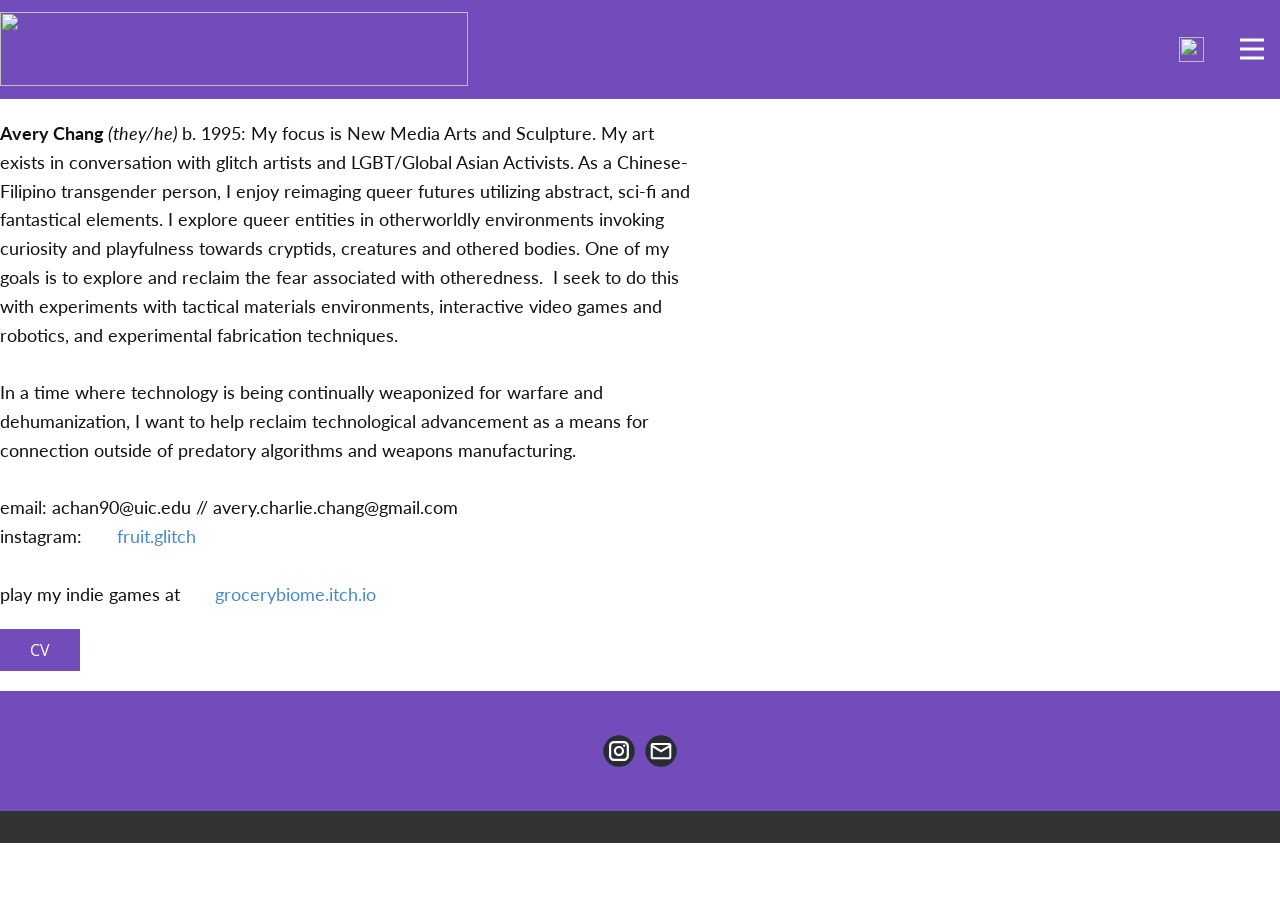
==== About.html @ c70c655f "Add files via upload website update, fixing header issues and adding new images" ====
<!DOCTYPE html>
<html style="font-size: 16px;" lang="en"><head>
    <meta name="viewport" content="width=device-width, initial-scale=1.0">
    <meta charset="utf-8">
    <meta name="keywords" content="">
    <meta name="description" content="">
    <title>About</title>
    <link rel="stylesheet" href="nicepage.css" media="screen">
<link rel="stylesheet" href="About.css" media="screen">
    <script class="u-script" type="text/javascript" src="jquery.js" defer=""></script>
    <script class="u-script" type="text/javascript" src="nicepage.js" defer=""></script>
    <meta name="generator" content="Nicepage 8.4.0, nicepage.com">
    
    
    
    
    <link id="u-page-google-font" rel="stylesheet" href="https://fonts.googleapis.com/css2?display=swap&amp;family=Roboto:ital,wght@0,100;0,200;0,300;0,400;0,500;0,600;0,700;0,800;0,900;1,100;1,200;1,300;1,400;1,500;1,600;1,700;1,800;1,900&amp;family=Open+Sans:ital,wght@0,300;0,400;0,500;0,600;0,700;0,800;1,300;1,400;1,500;1,600;1,700;1,800&amp;family=Lato:ital,wght@0,100;0,300;0,400;0,700;0,900;1,100;1,300;1,400;1,700;1,900">
    <script type="application/ld+json">{
		"@context": "http://schema.org",
		"@type": "Organization",
		"name": "Avery Chang - Portfolio",
		"sameAs": [
				"https://www.instagram.com/fruit.glitch/",
				"mailto:achan90@uic.edu?bcc=avery.charlie.chang%40gmail.com"
		]
}</script>
    <meta name="theme-color" content="#478ac9">
    <meta property="og:title" content="About">
    <meta property="og:description" content="">
    <meta property="og:type" content="website">
  <meta data-intl-tel-input-cdn-path="intlTelInput/"></head>
  <body data-path-to-root="./" data-include-products="false" class="u-body u-clearfix u-xl-mode" data-lang="en"><header class="u-clearfix u-header u-palette-2-base u-sticky u-sticky-64f5 u-valign-middle-xs u-header" id="header-1"><style class="u-sticky-style" data-style-id="64f5">.u-sticky-fixed.u-sticky-64f5:before, .u-body.u-sticky-fixed .u-sticky-64f5:before {
borders: top right bottom left !important; border-color: #404040 !important; border-width: 2px !important
} </style><nav class="u-align-right u-menu u-menu-hamburger u-offcanvas u-menu-1" role="navigation" data-responsive-from="XL">
        <div class="menu-collapse" style="font-size: 1rem; letter-spacing: 0px; text-transform: uppercase; font-weight: 500;">
          <a class="u-button-style u-custom-active-color u-custom-border u-custom-border-color u-custom-hover-color u-custom-left-right-menu-spacing u-custom-padding-bottom u-custom-text-active-color u-custom-text-color u-custom-text-decoration u-custom-text-hover-color u-custom-top-bottom-menu-spacing u-flip-vertical u-hamburger-link u-nav-link u-text-active-palette-2-dark-2 u-text-hover-palette-3-base u-hamburger-link-1" href="#" tabindex="-1" aria-label="Open menu" aria-controls="5b32">
            <svg class="u-svg-link" viewBox="0 0 24 24"><use xlink:href="#menu-hamburger"></use></svg>
            <svg class="u-svg-content" version="1.1" id="menu-hamburger" viewBox="0 0 16 16" x="0px" y="0px" xmlns:xlink="http://www.w3.org/1999/xlink" xmlns="http://www.w3.org/2000/svg"><g><rect y="1" width="16" height="2"></rect><rect y="7" width="16" height="2"></rect><rect y="13" width="16" height="2"></rect>
</g></svg>
          </a>
        </div>
        <div class="u-custom-menu u-nav-container">
          <ul role="menubar" class="u-nav u-spacing-2 u-unstyled u-nav-1"><li role="none" class="u-nav-item"><a role="menuitem" class="u-active-palette-1-base u-button-style u-hover-palette-1-light-1 u-nav-link u-text-active-white u-text-grey-90 u-text-hover-white u-nav-link-2" href="./">Home</a>
</li><li role="none" class="u-nav-item"><a role="menuitem" class="u-active-palette-1-base u-button-style u-hover-palette-1-light-1 u-nav-link u-text-active-white u-text-grey-90 u-text-hover-white u-nav-link-2" href="GashaponMachine.html">Gachapon Machine</a>
</li><li role="none" class="u-nav-item"><a role="menuitem" class="u-active-palette-1-base u-button-style u-hover-palette-1-light-1 u-nav-link u-text-active-white u-text-grey-90 u-text-hover-white u-nav-link-2" href="AR-boyfriends.html">AR - boyfriends</a>
</li><li role="none" class="u-nav-item"><a role="menuitem" class="u-active-palette-1-base u-button-style u-hover-palette-1-light-1 u-nav-link u-text-active-white u-text-grey-90 u-text-hover-white u-nav-link-2" href="QueerChineseGuardianLion.html">Queer Chinese Guardian Lions</a>
</li><li role="none" class="u-nav-item"><a role="menuitem" class="u-active-palette-1-base u-button-style u-hover-palette-1-light-1 u-nav-link u-text-active-white u-text-grey-90 u-text-hover-white u-nav-link-2" href="About.html">About</a>
</li></ul>
        </div>
        <div class="u-custom-menu u-nav-container-collapse" id="5b32" role="region" aria-label="Menu panel">
          <div class="u-container-style u-grey-80 u-inner-container-layout u-opacity u-opacity-95 u-sidenav">
            <div class="u-inner-container-layout u-sidenav-overflow">
              <div class="u-menu-close" tabindex="-1" aria-label="Close menu"></div>
              <ul class="u-align-left u-nav u-popupmenu-items u-text-hover-palette-3-base u-unstyled u-nav-2" role="menubar"><li role="none" class="u-nav-item"><a role="menuitem" class="u-button-style u-nav-link" href="./" style="padding-top: 20px; padding-bottom: 20px;">Home</a>
</li><li role="none" class="u-nav-item"><a role="menuitem" class="u-button-style u-nav-link" href="GashaponMachine.html" style="padding-top: 20px; padding-bottom: 20px;">Gachapon Machine</a>
</li><li role="none" class="u-nav-item"><a role="menuitem" class="u-button-style u-nav-link" href="AR-boyfriends.html" style="padding-top: 20px; padding-bottom: 20px;">AR - boyfriends</a>
</li><li role="none" class="u-nav-item"><a role="menuitem" class="u-button-style u-nav-link" href="QueerChineseGuardianLion.html" style="padding-top: 20px; padding-bottom: 20px;">Queer Chinese Guardian Lions</a>
</li><li role="none" class="u-nav-item"><a role="menuitem" class="u-button-style u-nav-link" href="About.html" style="padding-top: 20px; padding-bottom: 20px;">About</a>
</li></ul>
            </div>
          </div>
          <div class="u-grey-75 u-menu-overlay u-opacity u-opacity-70"></div>
        </div>
      </nav><span class="u-file-icon u-icon u-icon-rectangle u-icon-1" data-href="./" data-page-id="195886753" title="Home"><img src="images/69524-b90a68f3.png" alt=""></span><img class="u-image u-image-contain u-image-default u-image-1" src="images/AveryChang1-Screenshot1833828.png" alt="" data-image-width="1352" data-image-height="252"></header>
    <section class="u-clearfix u-section-1" id="block-2">
      <div class="data-layout-selected u-align-left-lg u-align-left-md u-align-left-sm u-align-left-xs u-clearfix u-expanded-width u-gutter-10 u-layout-wrap u-layout-wrap-1">
        <div class="u-layout" style="">
          <div class="u-layout-row" style="">
            <div class="u-container-style u-layout-cell u-size-33-xl u-size-35-lg u-size-37-md u-size-37-sm u-size-37-xs u-layout-cell-1">
              <div class="u-container-layout u-valign-top-lg u-valign-top-md u-valign-top-sm u-valign-top-xs u-container-layout-1">
                <p class="u-custom-font u-font-lato u-text u-text-1"><b style="">Avery Chang <span style="font-weight: 400; font-style: italic;">(they/he) </span><span style="font-weight: 400;">b. 1995: My focus is New Media Arts and Sculpture. My art exists in conversation with glitch artists and LGBT/Global Asian Activists. As a Chinese-Filipino transgender person, I enjoy reimaging queer futures utilizing abstract, sci-fi and fantastical elements. I explore queer entities in otherworldly environments invoking curiosity and playfulness towards cryptids, creatures and othered bodies. One of my goals is to explore and reclaim the fear associated with otheredness.&nbsp; I seek to do this with experiments with tactical materials environments, interactive video games and robotics, and experimental fabrication techniques.</span></b>
                  <br>
                  <br><b style=""><span style="font-weight: 400;">In a time where technology is being continually weaponized for warfare and dehumanization, I want to help reclaim technological advancement as a means for connection outside of predatory algorithms and weapons manufacturing.&nbsp;</span></b>
                  <br>
                  <br>email: achan90@uic.edu // avery.charlie.chang@gmail.com<br>instagram: <a href="https://www.instagram.com/fruit.glitch/" class="u-active-none u-border-none u-btn u-button-link u-button-style u-hover-none u-none u-text-palette-1-base u-btn-1">fruit.glitch</a>
                  <br>
                  <br>play my indie games at <a href="https://grocerybiome.itch.io" class="u-active-none u-border-none u-btn u-button-link u-button-style u-hover-none u-none u-text-palette-1-base u-btn-2" target="_blank">grocerybiome.itch.io</a>
                </p>
                <a href="files/AveryChang-ArtistCV.pdf" class="u-border-none u-btn u-btn-round u-button-style u-file-link u-hover-palette-3-base u-palette-2-base u-radius u-btn-3">CV </a>
              </div>
            </div>
            <div class="u-container-style u-image u-layout-cell u-size-23-md u-size-23-sm u-size-23-xs u-size-25-lg u-size-27-xl u-image-1" data-image-width="974" data-image-height="1300">
              <div class="u-container-layout u-container-layout-2"></div>
            </div>
          </div>
        </div>
      </div>
    </section>
    <section class="u-clearfix u-section-2" id="block-3">
      <div class="u-clearfix u-sheet u-sheet-1">
        <div class="custom-expanded u-align-left u-clearfix u-custom-html u-custom-html-1">
          <script src="https://cdnjs.cloudflare.com/ajax/libs/p5.js/1.9.0/p5.js"></script>
          <script src="https://cdnjs.cloudflare.com/ajax/libs/p5.js/1.9.0/addons/p5.sound.min.js"></script>
          <script src="p5.utils.min.js"></script>
          <link rel="stylesheet" type="text/css" href="style.css">
          <meta charset="utf-8">
          <main></main>
          <script src="selfportrait.js"></script>
        </div>
        <div class="custom-expanded u-align-right u-clearfix u-custom-html u-custom-html-2">
          <script src="https://cdnjs.cloudflare.com/ajax/libs/p5.js/1.9.0/p5.js"></script>
          <script src="https://cdnjs.cloudflare.com/ajax/libs/p5.js/1.9.0/addons/p5.sound.min.js"></script>
          <script src="p5.utils.min.js"></script>
          <link rel="stylesheet" type="text/css" href="style.css">
          <meta charset="utf-8">
          <main></main>
          <script src="selfportrait1.js"></script>
        </div>
      </div>
    </section>
    
    
    
    <footer class="u-clearfix u-footer u-palette-2-base u-footer" id="footer-1"><div class="u-clearfix u-sheet u-valign-middle-xs u-sheet-1">
        <div class="u-align-left u-social-icons u-social-icons-1">
          <a class="u-social-url" title="instagram" target="_blank" href="https://www.instagram.com/fruit.glitch/"><span class="u-icon u-social-icon u-social-instagram u-text-palette-5-dark-3"><svg class="u-svg-link" preserveAspectRatio="xMidYMin slice" viewBox="0 0 112 112" style=""><use xlink:href="#svg-2be6"></use></svg><svg class="u-svg-content" viewBox="0 0 112 112" x="0" y="0" id="svg-2be6"><circle fill="currentColor" cx="56.1" cy="56.1" r="55"></circle><path fill="#FFFFFF" d="M55.9,38.2c-9.9,0-17.9,8-17.9,17.9C38,66,46,74,55.9,74c9.9,0,17.9-8,17.9-17.9C73.8,46.2,65.8,38.2,55.9,38.2
      z M55.9,66.4c-5.7,0-10.3-4.6-10.3-10.3c-0.1-5.7,4.6-10.3,10.3-10.3c5.7,0,10.3,4.6,10.3,10.3C66.2,61.8,61.6,66.4,55.9,66.4z"></path><path fill="#FFFFFF" d="M74.3,33.5c-2.3,0-4.2,1.9-4.2,4.2s1.9,4.2,4.2,4.2s4.2-1.9,4.2-4.2S76.6,33.5,74.3,33.5z"></path><path fill="#FFFFFF" d="M73.1,21.3H38.6c-9.7,0-17.5,7.9-17.5,17.5v34.5c0,9.7,7.9,17.6,17.5,17.6h34.5c9.7,0,17.5-7.9,17.5-17.5V38.8
      C90.6,29.1,82.7,21.3,73.1,21.3z M83,73.3c0,5.5-4.5,9.9-9.9,9.9H38.6c-5.5,0-9.9-4.5-9.9-9.9V38.8c0-5.5,4.5-9.9,9.9-9.9h34.5
      c5.5,0,9.9,4.5,9.9,9.9V73.3z"></path></svg></span>
          </a>
          <a class="u-social-url" target="_blank" data-type="Email" title="Email" href="mailto:achan90@uic.edu?bcc=avery.charlie.chang%40gmail.com"><span class="u-icon u-social-email u-social-icon u-text-palette-5-dark-3 u-icon-2"><svg class="u-svg-link" preserveAspectRatio="xMidYMin slice" viewBox="0 0 112 112" style=""><use xlink:href="#svg-284f"></use></svg><svg class="u-svg-content" viewBox="0 0 112 112" x="0" y="0" id="svg-284f"><circle fill="currentColor" cx="56.1" cy="56.1" r="55"></circle><path id="path3864" fill="#FFFFFF" d="M27.2,28h57.6c4,0,7.2,3.2,7.2,7.2l0,0v42.7c0,3.9-3.2,7.2-7.2,7.2l0,0H27.2
	c-4,0-7.2-3.2-7.2-7.2V35.2C20,31.1,23.2,28,27.2,28 M56,52.9l28.8-17.8H27.2L56,52.9 M27.2,77.7h57.6V43.5L56,61.3L27.2,43.5V77.7z
	"></path></svg></span>
          </a>
        </div>
      </div></footer>
    <section class="u-backlink u-clearfix u-grey-80"></section>
  
</body></html>
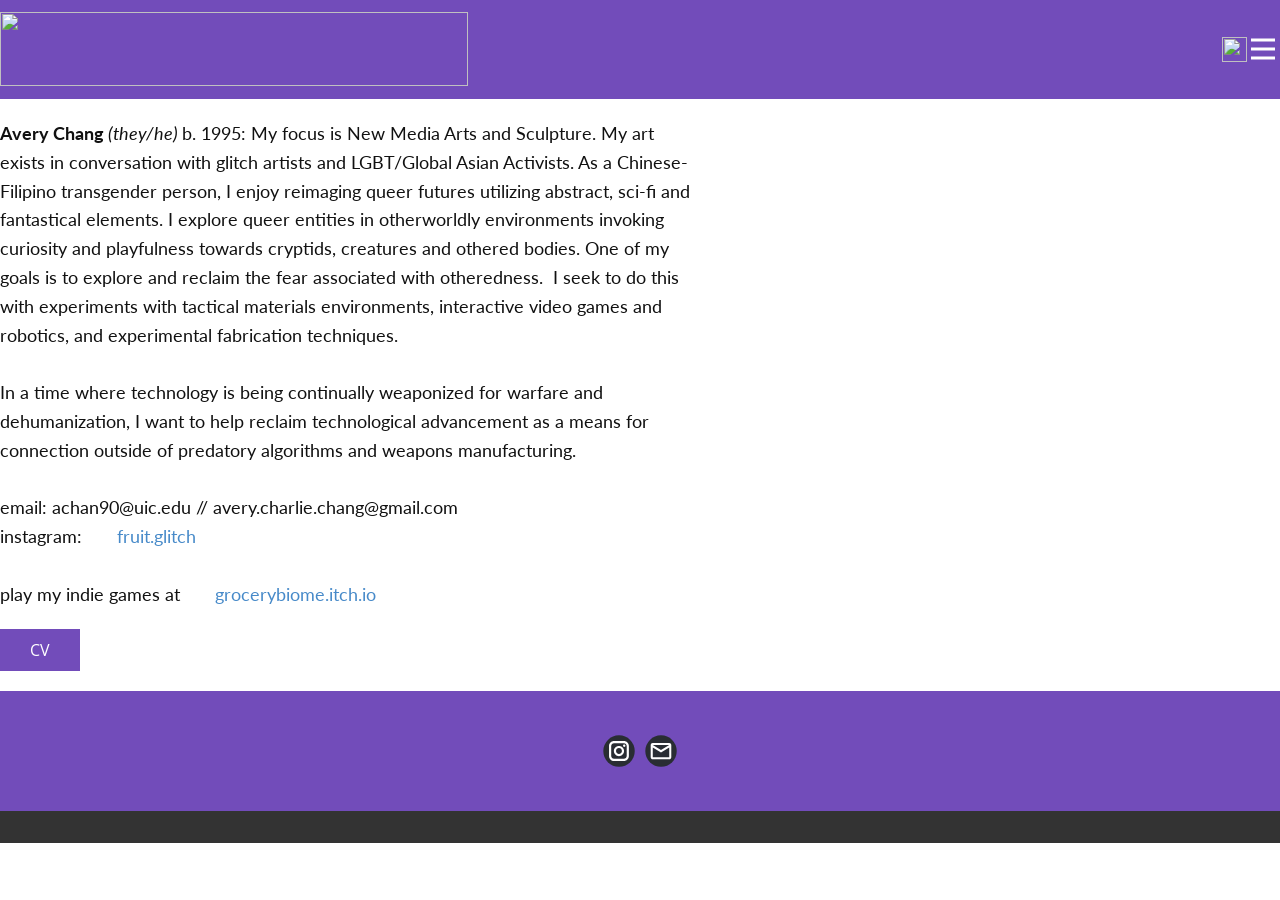
==== commit 15a3d028: "Add files via upload" ====
--- a/About.html
+++ b/About.html
@@ -61,7 +61,7 @@
           </div>
           <div class="u-grey-75 u-menu-overlay u-opacity u-opacity-70"></div>
         </div>
-      </nav><span class="u-file-icon u-icon u-icon-rectangle u-icon-1" data-href="./" data-page-id="195886753" title="Home"><img src="images/69524-b90a68f3.png" alt=""></span><img class="u-image u-image-contain u-image-default u-image-1" src="images/AveryChang1-Screenshot1833828.png" alt="" data-image-width="1352" data-image-height="252"></header>
+      </nav><span class="u-align-right u-file-icon u-icon u-icon-rectangle u-icon-1" data-href="./" data-page-id="195886753" title="Home"><img src="images/69524-b90a68f3.png" alt=""></span><img class="u-image u-image-contain u-image-default u-image-1" src="images/AveryChang1-Screenshot1833828.png" alt="" data-image-width="1352" data-image-height="252"></header>
     <section class="u-clearfix u-section-1" id="block-2">
       <div class="data-layout-selected u-align-left-lg u-align-left-md u-align-left-sm u-align-left-xs u-clearfix u-expanded-width u-gutter-10 u-layout-wrap u-layout-wrap-1">
         <div class="u-layout" style="">
--- a/nicepage.css
+++ b/nicepage.css
@@ -46725,7 +46725,7 @@
 }
 
 .u-header .u-menu-1 {
-  margin: 33px 16px 0 auto;
+  margin: 33px 5px 0 auto;
 }
 
 .u-header .u-hamburger-link-1 {
@@ -46757,7 +46757,7 @@
   width: 31px;
   height: 31px;
   color: rgb(255, 255, 255) !important;
-  margin: -31px calc(((100% - 1140px) / 2)  + 3px) 0 auto;
+  margin: -31px 30px 0 auto;
   padding: 3px;
 }
 
@@ -46769,7 +46769,6 @@
 @media (max-width: 1199px) {
   .u-header .u-menu-1 {
     width: auto;
-    margin-right: 16px;
   }
 
   .u-header .u-nav-2 {
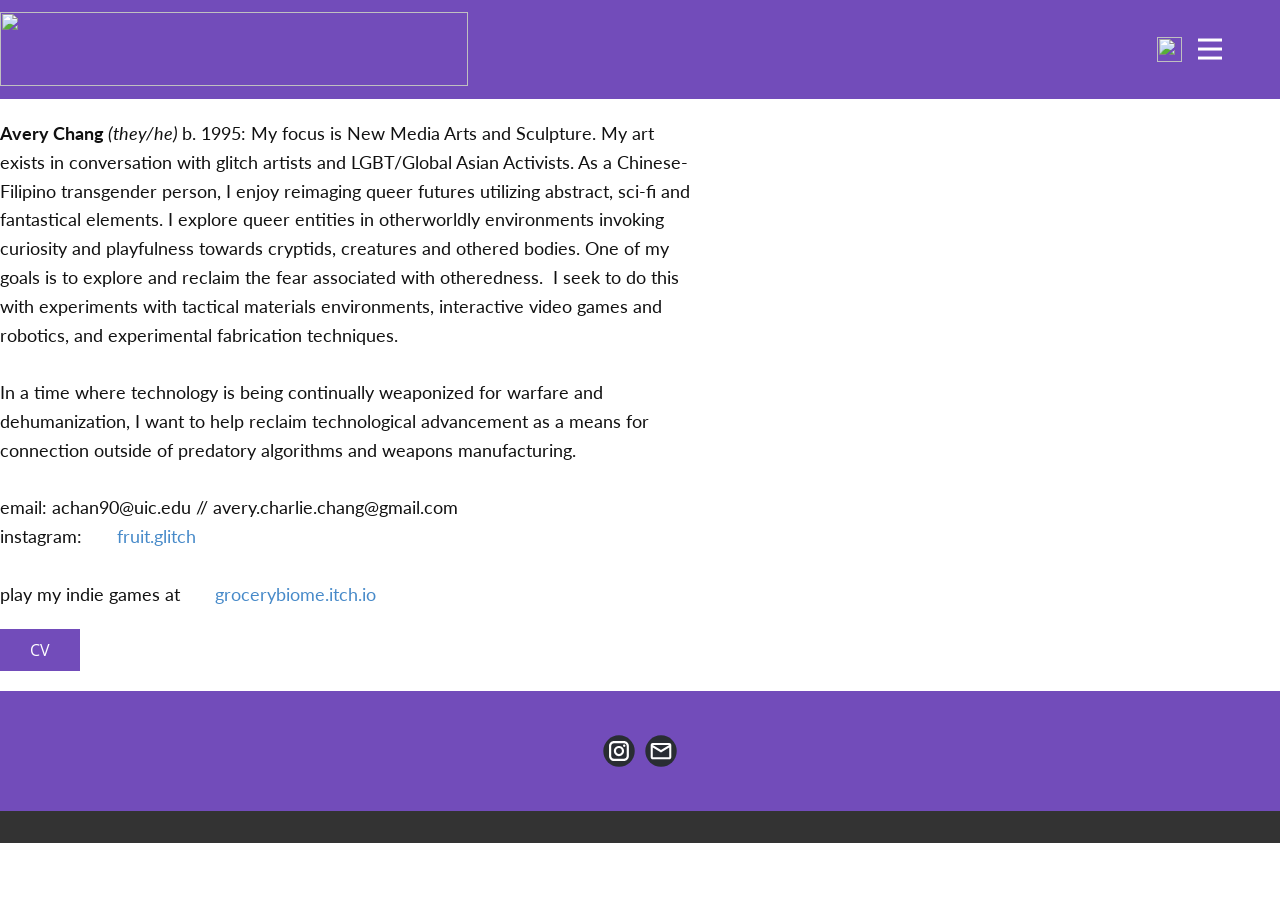
==== commit d692545a: "Add files via upload" ====
--- a/About.html
+++ b/About.html
@@ -29,7 +29,7 @@
     <meta property="og:description" content="">
     <meta property="og:type" content="website">
   <meta data-intl-tel-input-cdn-path="intlTelInput/"></head>
-  <body data-path-to-root="./" data-include-products="false" class="u-body u-clearfix u-xl-mode" data-lang="en"><header class="u-clearfix u-header u-palette-2-base u-sticky u-sticky-64f5 u-valign-middle-xs u-header" id="header-1"><style class="u-sticky-style" data-style-id="64f5">.u-sticky-fixed.u-sticky-64f5:before, .u-body.u-sticky-fixed .u-sticky-64f5:before {
+  <body data-path-to-root="./" data-include-products="false" class="u-body u-clearfix u-xl-mode" data-lang="en"><header class="u-clearfix u-header u-palette-2-base u-sticky-64f5 u-valign-middle-xs u-header" id="header-1"><style class="u-sticky-style" data-style-id="64f5">.u-sticky-fixed.u-sticky-64f5:before, .u-body.u-sticky-fixed .u-sticky-64f5:before {
 borders: top right bottom left !important; border-color: #404040 !important; border-width: 2px !important
 } </style><nav class="u-align-right u-menu u-menu-hamburger u-offcanvas u-menu-1" role="navigation" data-responsive-from="XL">
         <div class="menu-collapse" style="font-size: 1rem; letter-spacing: 0px; text-transform: uppercase; font-weight: 500;">
--- a/nicepage.css
+++ b/nicepage.css
@@ -46725,12 +46725,14 @@
 }
 
 .u-header .u-menu-1 {
-  margin: 33px 5px 0 auto;
+  margin: 33px calc(((100% - 1140px) / 2)  + -12px) 0 auto;
 }
 
 .u-header .u-hamburger-link-1 {
   transform: scaleY(-1);
   transform-origin: center center;
+  font-size: calc(1em + 8.04333px);
+  padding: 4px 0;
 }
 
 .u-header .u-nav-1 {
@@ -46757,7 +46759,7 @@
   width: 31px;
   height: 31px;
   color: rgb(255, 255, 255) !important;
-  margin: -31px 30px 0 auto;
+  margin: -31px calc(((100% - 1140px) / 2)  + 25px) 0 auto;
   padding: 3px;
 }
 
@@ -46769,6 +46771,7 @@
 @media (max-width: 1199px) {
   .u-header .u-menu-1 {
     width: auto;
+    margin-right: calc(((100% - 940px) / 2));
   }
 
   .u-header .u-nav-2 {
@@ -46778,7 +46781,7 @@
 
   .u-header .u-icon-1 {
     width: 31px;
-    margin-top: -31px;
+    margin-top: 20px;
     margin-right: 63px;
     padding: 0;
   }
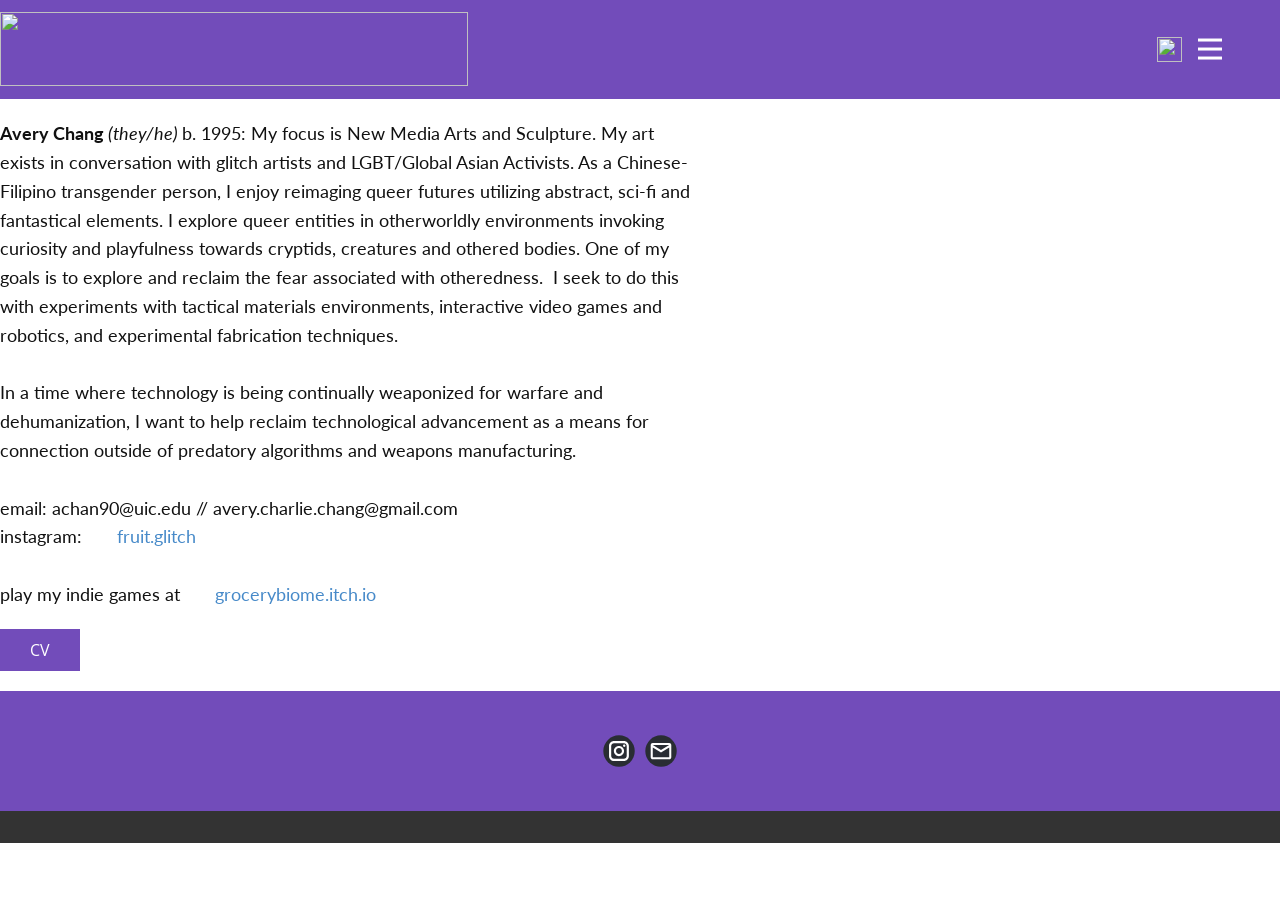
==== commit aed835e4: "Add files via upload" ====
--- a/About.html
+++ b/About.html
@@ -29,7 +29,7 @@
     <meta property="og:description" content="">
     <meta property="og:type" content="website">
   <meta data-intl-tel-input-cdn-path="intlTelInput/"></head>
-  <body data-path-to-root="./" data-include-products="false" class="u-body u-clearfix u-xl-mode" data-lang="en"><header class="u-clearfix u-header u-palette-2-base u-sticky-64f5 u-valign-middle-xs u-header" id="header-1"><style class="u-sticky-style" data-style-id="64f5">.u-sticky-fixed.u-sticky-64f5:before, .u-body.u-sticky-fixed .u-sticky-64f5:before {
+  <body data-path-to-root="./" data-include-products="false" class="u-body u-clearfix u-xl-mode" data-lang="en"><header class="u-clearfix u-header u-palette-2-base u-sticky u-valign-middle-lg u-valign-middle-xs u-header" id="header-1"><style class="u-sticky-style" data-style-id="64f5">.u-sticky-fixed.u-sticky-64f5:before, .u-body.u-sticky-fixed .u-sticky-64f5:before {
 borders: top right bottom left !important; border-color: #404040 !important; border-width: 2px !important
 } </style><nav class="u-align-right u-menu u-menu-hamburger u-offcanvas u-menu-1" role="navigation" data-responsive-from="XL">
         <div class="menu-collapse" style="font-size: 1rem; letter-spacing: 0px; text-transform: uppercase; font-weight: 500;">
--- a/nicepage.css
+++ b/nicepage.css
@@ -46245,6 +46245,9 @@
         
         
         
+        
+        
+        
         }
 
         /** common-rules **/
@@ -46382,6 +46385,9 @@
         .u-body
         {
         background-attachment: fixed;
+        background-size: cover;
+        background-position: 50% 50%;
+        background-repeat: no-repeat;
         }
         .u-input
         {
@@ -46769,9 +46775,14 @@
   margin: -53px auto 13px 0;
 }
 @media (max-width: 1199px) {
+   .u-header {
+    min-height: 137px;
+  }
+
   .u-header .u-menu-1 {
     width: auto;
-    margin-right: calc(((100% - 940px) / 2));
+    margin-top: 32px;
+    margin-right: calc(((100% - 940px) / 2)  + 59px);
   }
 
   .u-header .u-nav-2 {
@@ -46781,30 +46792,33 @@
 
   .u-header .u-icon-1 {
     width: 31px;
-    margin-top: 20px;
-    margin-right: 63px;
+    margin-top: -32px;
+    margin-right: calc(((100% - 940px) / 2));
     padding: 0;
   }
 
   .u-header .u-image-1 {
     width: 468px;
     margin-top: -53px;
+    margin-bottom: 10px;
+    margin-left: calc(((100% - 940px) / 2)  + -37px);
   }
 }
 @media (max-width: 991px) {
   .u-header .u-menu-1 {
-    margin-top: 24px;
-    margin-right: calc(((100% - 720px) / 2)  + -21px);
+    margin-top: 59px;
+    margin-right: calc(((100% - 720px) / 2)  + -24px);
   }
 
   .u-header .u-icon-1 {
     margin-top: -32px;
-    margin-right: calc(((100% - 720px) / 2)  + 33px);
+    margin-right: calc(((100% - 720px) / 2)  + 31px);
   }
 
   .u-header .u-image-1 {
-    margin-top: -52px;
-    margin-bottom: 22px;
+    margin-top: -59px;
+    margin-bottom: 31px;
+    margin-left: 0;
   }
 }
 @media (max-width: 767px) {
@@ -46814,13 +46828,12 @@
   }
 
   .u-header .u-icon-1 {
-    margin-top: -32px;
     margin-right: calc(((100% - 540px) / 2)  + 100px);
   }
 
   .u-header .u-image-1 {
     margin-top: 20px;
-    margin-bottom: 13px;
+    margin-bottom: 10px;
   }
 }
 @media (max-width: 575px) {
@@ -46829,7 +46842,7 @@
   }
 
   .u-header .u-menu-1 {
-    margin-top: 33px;
+    margin-top: 32px;
     margin-right: 17px;
   }
 
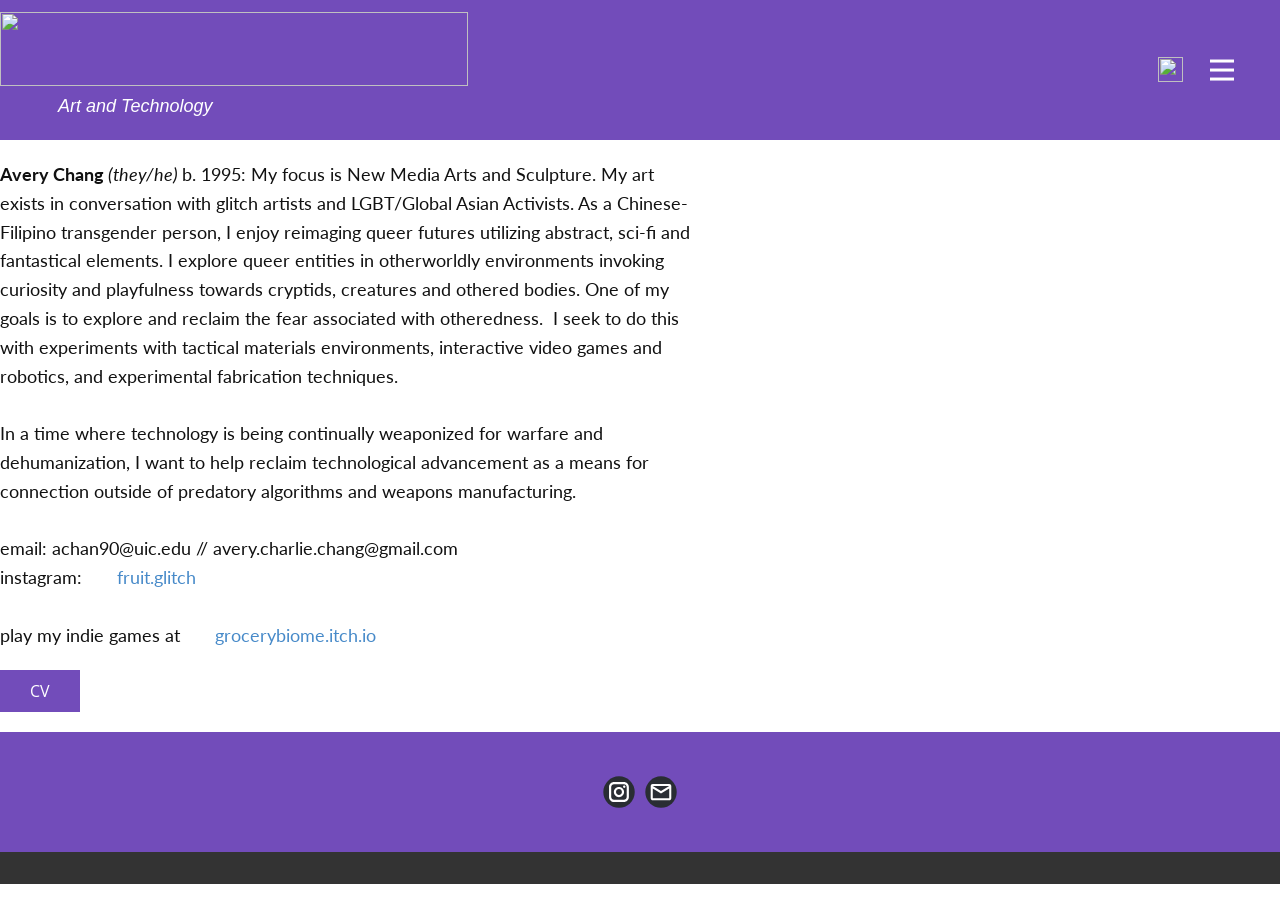
==== commit 205bef22: "Add files via upload" ====
--- a/About.html
+++ b/About.html
@@ -29,7 +29,7 @@
     <meta property="og:description" content="">
     <meta property="og:type" content="website">
   <meta data-intl-tel-input-cdn-path="intlTelInput/"></head>
-  <body data-path-to-root="./" data-include-products="false" class="u-body u-clearfix u-xl-mode" data-lang="en"><header class="u-clearfix u-header u-palette-2-base u-sticky u-valign-middle-lg u-valign-middle-xs u-header" id="header-1"><style class="u-sticky-style" data-style-id="64f5">.u-sticky-fixed.u-sticky-64f5:before, .u-body.u-sticky-fixed .u-sticky-64f5:before {
+  <body data-path-to-root="./" data-include-products="false" class="u-body u-clearfix u-xl-mode" data-lang="en"><header class="u-clearfix u-header u-palette-2-base u-sticky u-header" id="header-1"><style class="u-sticky-style" data-style-id="64f5">.u-sticky-fixed.u-sticky-64f5:before, .u-body.u-sticky-fixed .u-sticky-64f5:before {
 borders: top right bottom left !important; border-color: #404040 !important; border-width: 2px !important
 } </style><nav class="u-align-right u-menu u-menu-hamburger u-offcanvas u-menu-1" role="navigation" data-responsive-from="XL">
         <div class="menu-collapse" style="font-size: 1rem; letter-spacing: 0px; text-transform: uppercase; font-weight: 500;">
@@ -61,7 +61,7 @@
           </div>
           <div class="u-grey-75 u-menu-overlay u-opacity u-opacity-70"></div>
         </div>
-      </nav><span class="u-align-right u-file-icon u-icon u-icon-rectangle u-icon-1" data-href="./" data-page-id="195886753" title="Home"><img src="images/69524-b90a68f3.png" alt=""></span><img class="u-image u-image-contain u-image-default u-image-1" src="images/AveryChang1-Screenshot1833828.png" alt="" data-image-width="1352" data-image-height="252"></header>
+      </nav><span class="u-align-right u-file-icon u-icon u-icon-rectangle u-icon-1" data-href="./" data-page-id="195886753" title="Home"><img src="images/69524-b90a68f3.png" alt=""></span><img class="u-image u-image-contain u-image-default u-image-1" src="images/AveryChang1-Screenshot1833828.png" alt="" data-image-width="1352" data-image-height="252"><p class="u-heading-font u-text u-text-1">Art and Technology</p></header>
     <section class="u-clearfix u-section-1" id="block-2">
       <div class="data-layout-selected u-align-left-lg u-align-left-md u-align-left-sm u-align-left-xs u-clearfix u-expanded-width u-gutter-10 u-layout-wrap u-layout-wrap-1">
         <div class="u-layout" style="">
--- a/nicepage.css
+++ b/nicepage.css
@@ -46727,11 +46727,11 @@
 /*end-variables sitestylecss*/
  .u-header {
   background-image: none;
-  min-height: 99px;
+  min-height: 140px;
 }
 
 .u-header .u-menu-1 {
-  margin: 33px calc(((100% - 1140px) / 2)  + -12px) 0 auto;
+  margin: 54px calc(((100% - 1140px) / 2)  + -24px) 0 auto;
 }
 
 .u-header .u-hamburger-link-1 {
@@ -46765,18 +46765,23 @@
   width: 31px;
   height: 31px;
   color: rgb(255, 255, 255) !important;
-  margin: -31px calc(((100% - 1140px) / 2)  + 25px) 0 auto;
+  margin: -32px calc(((100% - 1140px) / 2)  + 24px) 0 auto;
   padding: 3px;
 }
 
 .u-header .u-image-1 {
   width: 468px;
   height: 74px;
-  margin: -53px auto 13px 0;
+  margin: -73px auto 0 0;
+}
+
+.u-header .u-text-1 {
+  font-style: italic;
+  margin: 6px calc(((100% - 1140px) / 2)  + 964px) 19px calc(((100% - 1140px) / 2)  + -12px);
 }
 @media (max-width: 1199px) {
    .u-header {
-    min-height: 137px;
+    min-height: 142px;
   }
 
   .u-header .u-menu-1 {
@@ -46799,26 +46804,36 @@
 
   .u-header .u-image-1 {
     width: 468px;
-    margin-top: -53px;
-    margin-bottom: 10px;
+    margin-top: -73px;
     margin-left: calc(((100% - 940px) / 2)  + -37px);
   }
+
+  .u-header .u-text-1 {
+    width: auto;
+    margin: 10px calc(((100% - 940px) / 2)  + 648px) 39px calc(((100% - 940px) / 2));
+  }
 }
 @media (max-width: 991px) {
+   .u-header {
+    min-height: 185px;
+  }
+
   .u-header .u-menu-1 {
     margin-top: 59px;
     margin-right: calc(((100% - 720px) / 2)  + -24px);
   }
 
   .u-header .u-icon-1 {
-    margin-top: -32px;
     margin-right: calc(((100% - 720px) / 2)  + 31px);
   }
 
   .u-header .u-image-1 {
     margin-top: -59px;
-    margin-bottom: 31px;
     margin-left: 0;
+  }
+
+  .u-header .u-text-1 {
+    margin: 18px calc(((100% - 720px) / 2)  + 430px) 33px calc(((100% - 720px) / 2)  + -18px);
   }
 }
 @media (max-width: 767px) {
@@ -46833,30 +46848,36 @@
 
   .u-header .u-image-1 {
     margin-top: 20px;
-    margin-bottom: 10px;
+  }
+
+  .u-header .u-text-1 {
+    margin-top: 10px;
+    margin-right: calc(((100% - 540px) / 2)  + 250px);
+    margin-left: calc(((100% - 540px) / 2)  + -16px);
   }
 }
 @media (max-width: 575px) {
    .u-header {
-    min-height: 100px;
+    min-height: 146px;
   }
 
   .u-header .u-menu-1 {
-    margin-top: 32px;
-    margin-right: 17px;
+    margin-top: 46px;
+    margin-right: calc(((100% - 340px) / 2)  + -24px);
   }
 
   .u-header .u-icon-1 {
-    margin-top: -31px;
-    margin-right: calc(((100% - 340px) / 2)  + 3px);
+    margin-right: calc(((100% - 340px) / 2)  + 13px);
   }
 
   .u-header .u-image-1 {
     width: 340px;
     height: 54px;
-    margin-top: -43px;
-    margin-bottom: 23px;
-    margin-left: calc(((100% - 340px) / 2)  + -34px);
+    margin-top: -42px;
+  }
+
+  .u-header .u-text-1 {
+    margin: 6px calc(((100% - 340px) / 2)) 46px calc(((100% - 340px) / 2)  + -16px);
   }
 }
  .u-footer {
